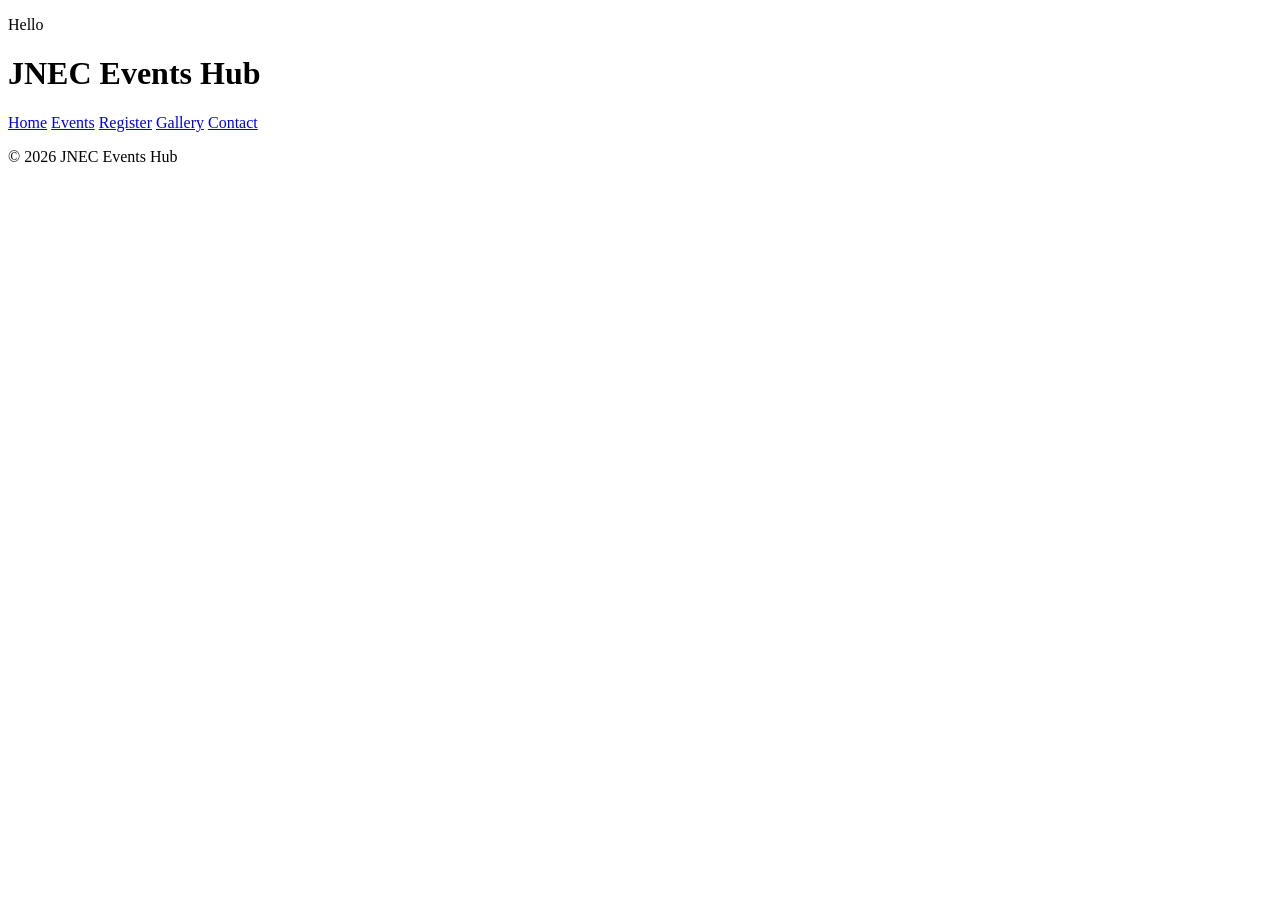
==== index.html @ 8c749107 "P2: shared shell on all pages" ====
<!DOCTYPE html>
<html lang="en">
<head>
<meta charset="UTF-8">
<meta name="viewport" content="width=device-width, initial-scale=1.0">
<title>JNEC Events Hub — Home</title>
</head>
<body>
<header id="top">
 <p>Hello</p>
<h1>JNEC Events Hub</h1>
<nav>
<a href="index.html" title="Go to home page">Home</a>
<a href="events.html">Events</a>
<a href="register.html">Register</a>
<a href="gallery.html">Gallery</a>
<a href="contact.html">Contact</a>
</nav>
</header>
<main>
<!-- page content here -->
</main>
<footer>
<p>&copy; 2026 JNEC Events Hub</p>
</footer>
</body>
</html>
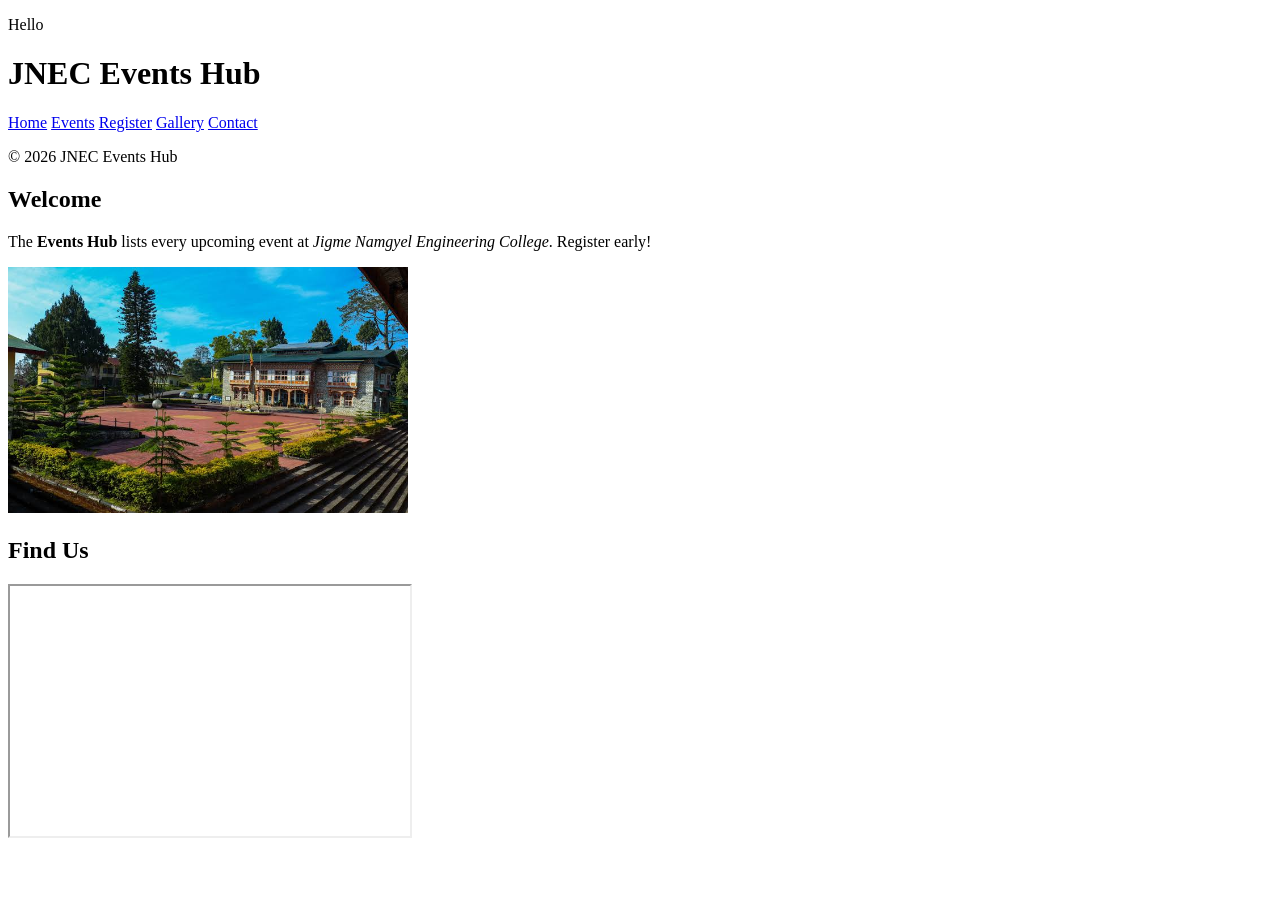
==== commit 174e2982: "P2: home page content" ====
--- a/index.html
+++ b/index.html
@@ -26,3 +26,19 @@
 </body>
 </html>
 
+<section id="welcome" class="intro">
+<h2>Welcome</h2>
+<p>The <strong>Events Hub</strong> lists every upcoming event at
+<em>Jigme Namgyel Engineering College</em>.
+<span class="highlight" title="Registrations close 3 days before each event">
+Register early!</span></p>
+<img src="media/images.jpeg" alt="JNEC campus" width="400"
+title="Our campus in Dewathang">
+</section>
+<section id="location">
+<h2>Find Us</h2>
+<iframe
+src="https://www.openstreetmap.org/export/embed.html?bbox=91.44,26.85,91.48,26.88"
+width="400" height="250" title="Campus map"></iframe>
+</section>
+
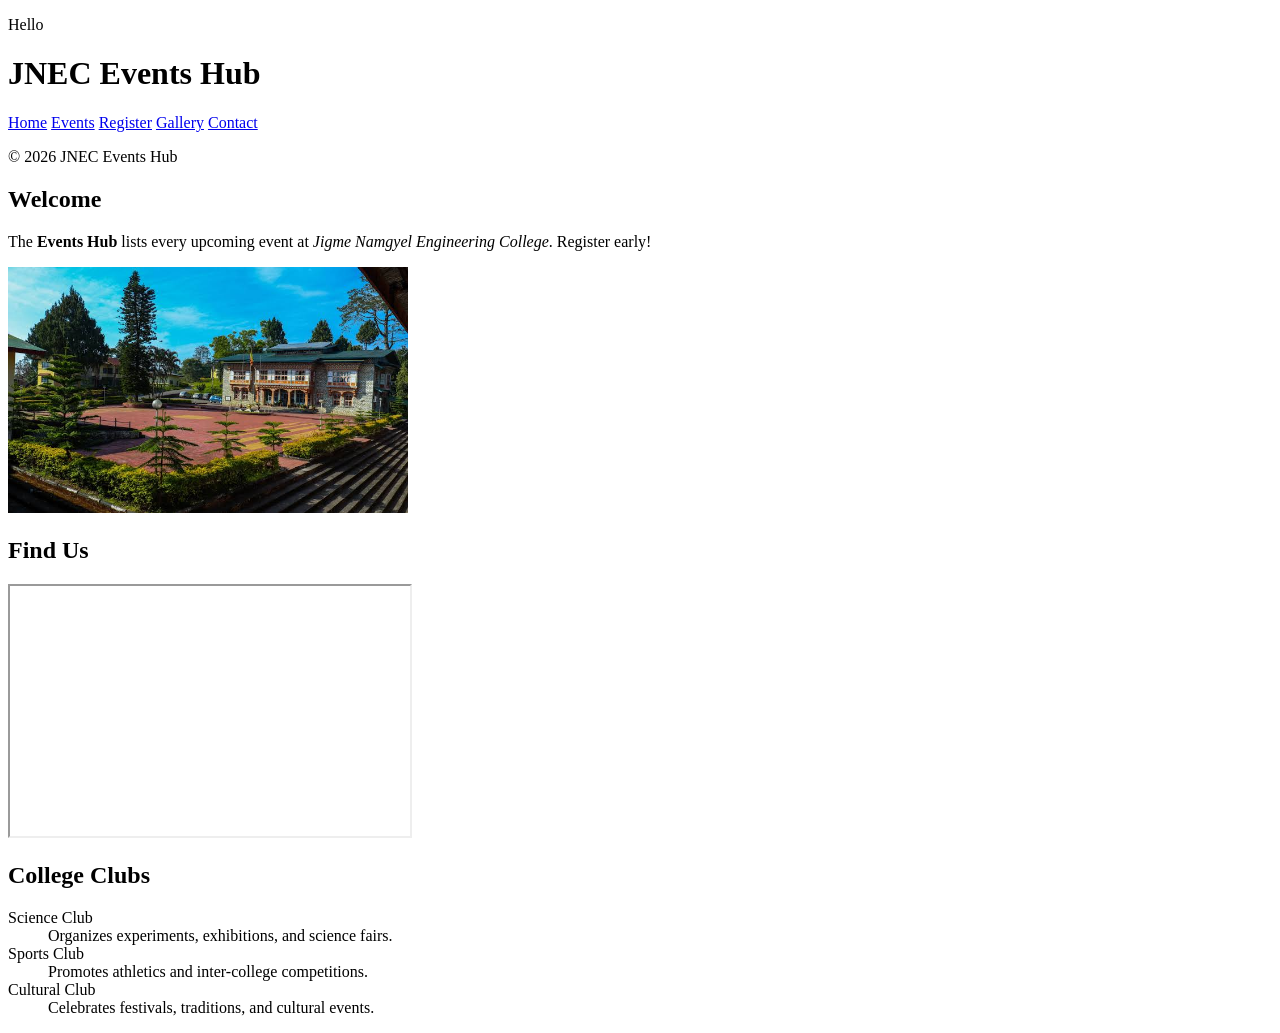
==== commit 74e839d5: "add clubs section with description list" ====
--- a/index.html
+++ b/index.html
@@ -42,3 +42,14 @@
 width="400" height="250" title="Campus map"></iframe>
 </section>
 
+<section>
+  <h2>College Clubs</h2>
+  <dl>
+    <dt>Science Club</dt>
+    <dd>Organizes experiments, exhibitions, and science fairs.</dd>
+    <dt>Sports Club</dt>
+    <dd>Promotes athletics and inter-college competitions.</dd>
+    <dt>Cultural Club</dt>
+    <dd>Celebrates festivals, traditions, and cultural events.</dd>
+  </dl>
+</section>
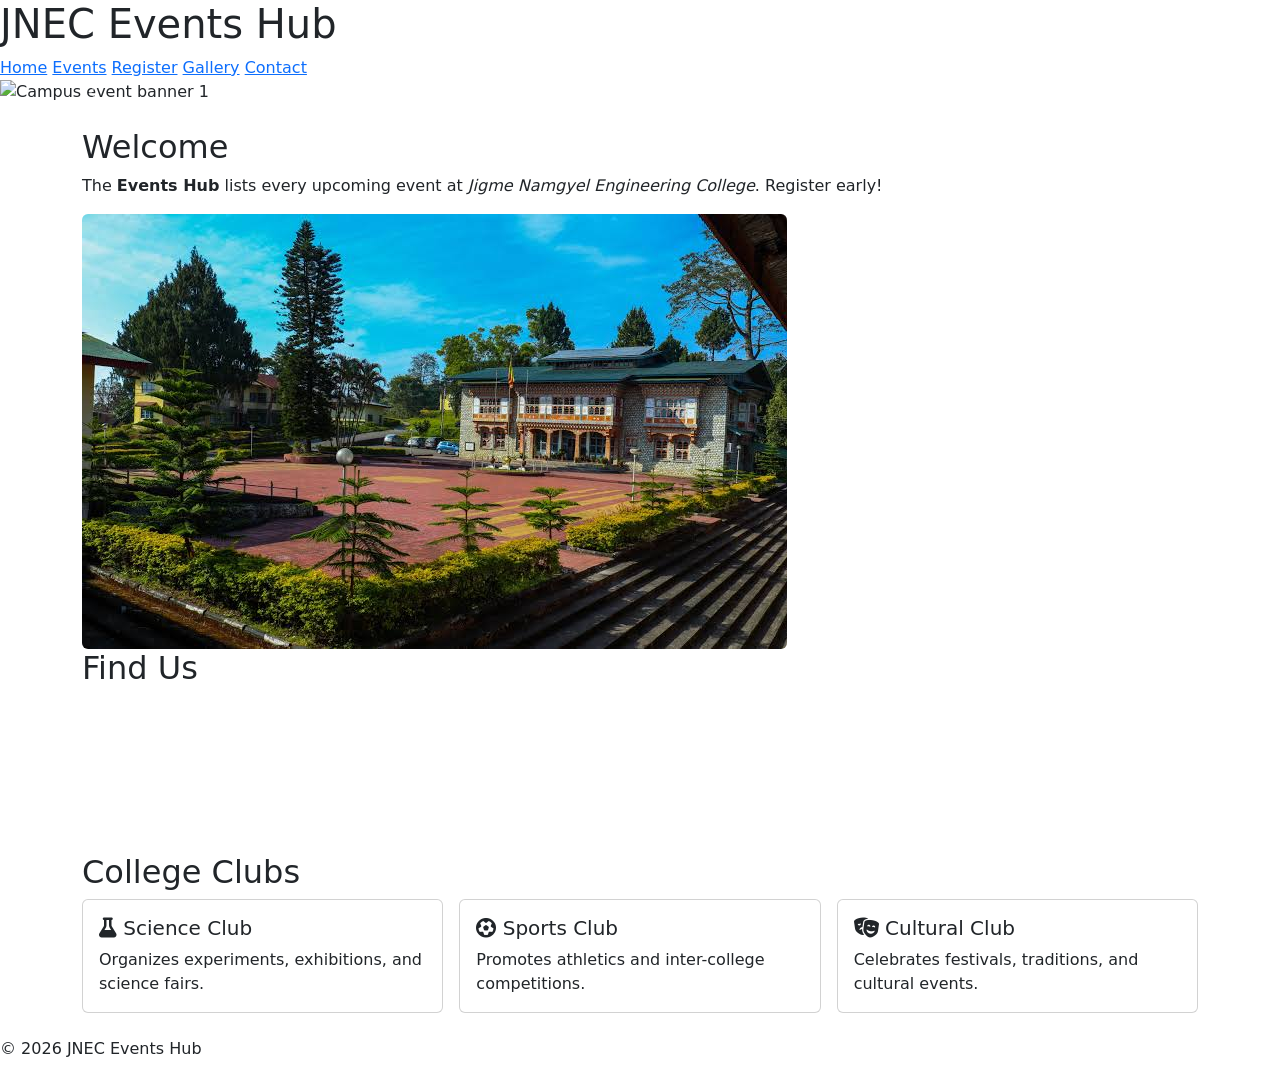
==== commit a9e8e25b: "P3: link external stylesheet" ====
--- a/index.html
+++ b/index.html
@@ -1,55 +1,106 @@
 <!DOCTYPE html>
 <html lang="en">
 <head>
-<meta charset="UTF-8">
-<meta name="viewport" content="width=device-width, initial-scale=1.0">
-<title>JNEC Events Hub — Home</title>
+  <meta charset="UTF-8">
+  <meta name="viewport" content="width=device-width, initial-scale=1.0">
+  <title>JNEC Events Hub — Home</title>
+
+  <!-- 1. Bootstrap CSS (framework) -->
+  <link href="https://cdn.jsdelivr.net/npm/bootstrap@5.3.3/dist/css/bootstrap.min.css" rel="stylesheet">
+  <!-- 2. Font Awesome (icons) -->
+  <link rel="stylesheet" href="https://cdnjs.cloudflare.com/ajax/libs/font-awesome/6.5.2/css/all.min.css">
+  <!-- 3. YOUR CSS last so you can override Bootstrap -->
+  <link rel="stylesheet" href="css/styles.css">
 </head>
 <body>
-<header id="top">
- <p>Hello</p>
-<h1>JNEC Events Hub</h1>
-<nav>
-<a href="index.html" title="Go to home page">Home</a>
-<a href="events.html">Events</a>
-<a href="register.html">Register</a>
-<a href="gallery.html">Gallery</a>
-<a href="contact.html">Contact</a>
-</nav>
-</header>
-<main>
-<!-- page content here -->
-</main>
-<footer>
-<p>&copy; 2026 JNEC Events Hub</p>
-</footer>
+  <header id="top">
+    <h1 class="hero-title">JNEC Events Hub</h1>
+    <nav>
+      <a href="index.html" title="Go to home page">Home</a>
+      <a href="events.html">Events</a>
+      <a href="register.html">Register</a>
+      <a href="gallery.html">Gallery</a>
+      <a href="contact.html">Contact</a>
+    </nav>
+  </header>
+
+  <main>
+    <!-- Bootstrap carousel: add media/banner1.jpg and media/banner2.jpg to see it in action -->
+    <div id="eventCarousel" class="carousel slide" data-bs-ride="carousel">
+      <div class="carousel-inner">
+        <div class="carousel-item active">
+          <img src="media/banner1.jpg" class="d-block w-100" alt="Campus event banner 1">
+        </div>
+        <div class="carousel-item">
+          <img src="media/banner2.jpg" class="d-block w-100" alt="Campus event banner 2">
+        </div>
+      </div>
+      <button class="carousel-control-prev" type="button" data-bs-target="#eventCarousel" data-bs-slide="prev">
+        <span class="carousel-control-prev-icon" aria-hidden="true"></span>
+        <span class="visually-hidden">Previous</span>
+      </button>
+      <button class="carousel-control-next" type="button" data-bs-target="#eventCarousel" data-bs-slide="next">
+        <span class="carousel-control-next-icon" aria-hidden="true"></span>
+        <span class="visually-hidden">Next</span>
+      </button>
+    </div>
+
+    <div class="container py-4">
+      <section id="welcome" class="intro">
+        <h2>Welcome</h2>
+        <p>The <strong>Events Hub</strong> lists every upcoming event at
+          <em>Jigme Namgyel Engineering College</em>.
+          <span class="highlight" title="Registrations close 3 days before each event">Register early!</span>
+        </p>
+        <img src="media/images.jpeg" alt="JNEC campus" class="img-fluid rounded" title="Our campus in Dewathang">
+      </section>
+
+      <section id="location">
+        <h2>Find Us</h2>
+        <div class="map-frame">
+          <iframe
+            src="https://www.openstreetmap.org/export/embed.html?bbox=91.44,26.85,91.48,26.88"
+            title="Campus map" loading="lazy"></iframe>
+        </div>
+      </section>
+
+      <section id="clubs">
+        <h2>College Clubs</h2>
+        <div class="row g-3">
+          <div class="col-md-4">
+            <div class="card h-100">
+              <div class="card-body">
+                <h5 class="card-title"><i class="fa-solid fa-flask"></i> Science Club</h5>
+                <p class="card-text">Organizes experiments, exhibitions, and science fairs.</p>
+              </div>
+            </div>
+          </div>
+          <div class="col-md-4">
+            <div class="card h-100">
+              <div class="card-body">
+                <h5 class="card-title"><i class="fa-solid fa-futbol"></i> Sports Club</h5>
+                <p class="card-text">Promotes athletics and inter-college competitions.</p>
+              </div>
+            </div>
+          </div>
+          <div class="col-md-4">
+            <div class="card h-100">
+              <div class="card-body">
+                <h5 class="card-title"><i class="fa-solid fa-masks-theater"></i> Cultural Club</h5>
+                <p class="card-text">Celebrates festivals, traditions, and cultural events.</p>
+              </div>
+            </div>
+          </div>
+        </div>
+      </section>
+    </div>
+  </main>
+
+  <footer>
+    <p>&copy; 2026 JNEC Events Hub</p>
+  </footer>
+
+  <!-- Bootstrap JS — must be last, just before </body> (carousel needs this) -->
+  <script src="https://cdn.jsdelivr.net/npm/bootstrap@5.3.3/dist/js/bootstrap.bundle.min.js"></script>
 </body>
 </html>
-
-<section id="welcome" class="intro">
-<h2>Welcome</h2>
-<p>The <strong>Events Hub</strong> lists every upcoming event at
-<em>Jigme Namgyel Engineering College</em>.
-<span class="highlight" title="Registrations close 3 days before each event">
-Register early!</span></p>
-<img src="media/images.jpeg" alt="JNEC campus" width="400"
-title="Our campus in Dewathang">
-</section>
-<section id="location">
-<h2>Find Us</h2>
-<iframe
-src="https://www.openstreetmap.org/export/embed.html?bbox=91.44,26.85,91.48,26.88"
-width="400" height="250" title="Campus map"></iframe>
-</section>
-
-<section>
-  <h2>College Clubs</h2>
-  <dl>
-    <dt>Science Club</dt>
-    <dd>Organizes experiments, exhibitions, and science fairs.</dd>
-    <dt>Sports Club</dt>
-    <dd>Promotes athletics and inter-college competitions.</dd>
-    <dt>Cultural Club</dt>
-    <dd>Celebrates festivals, traditions, and cultural events.</dd>
-  </dl>
-</section>
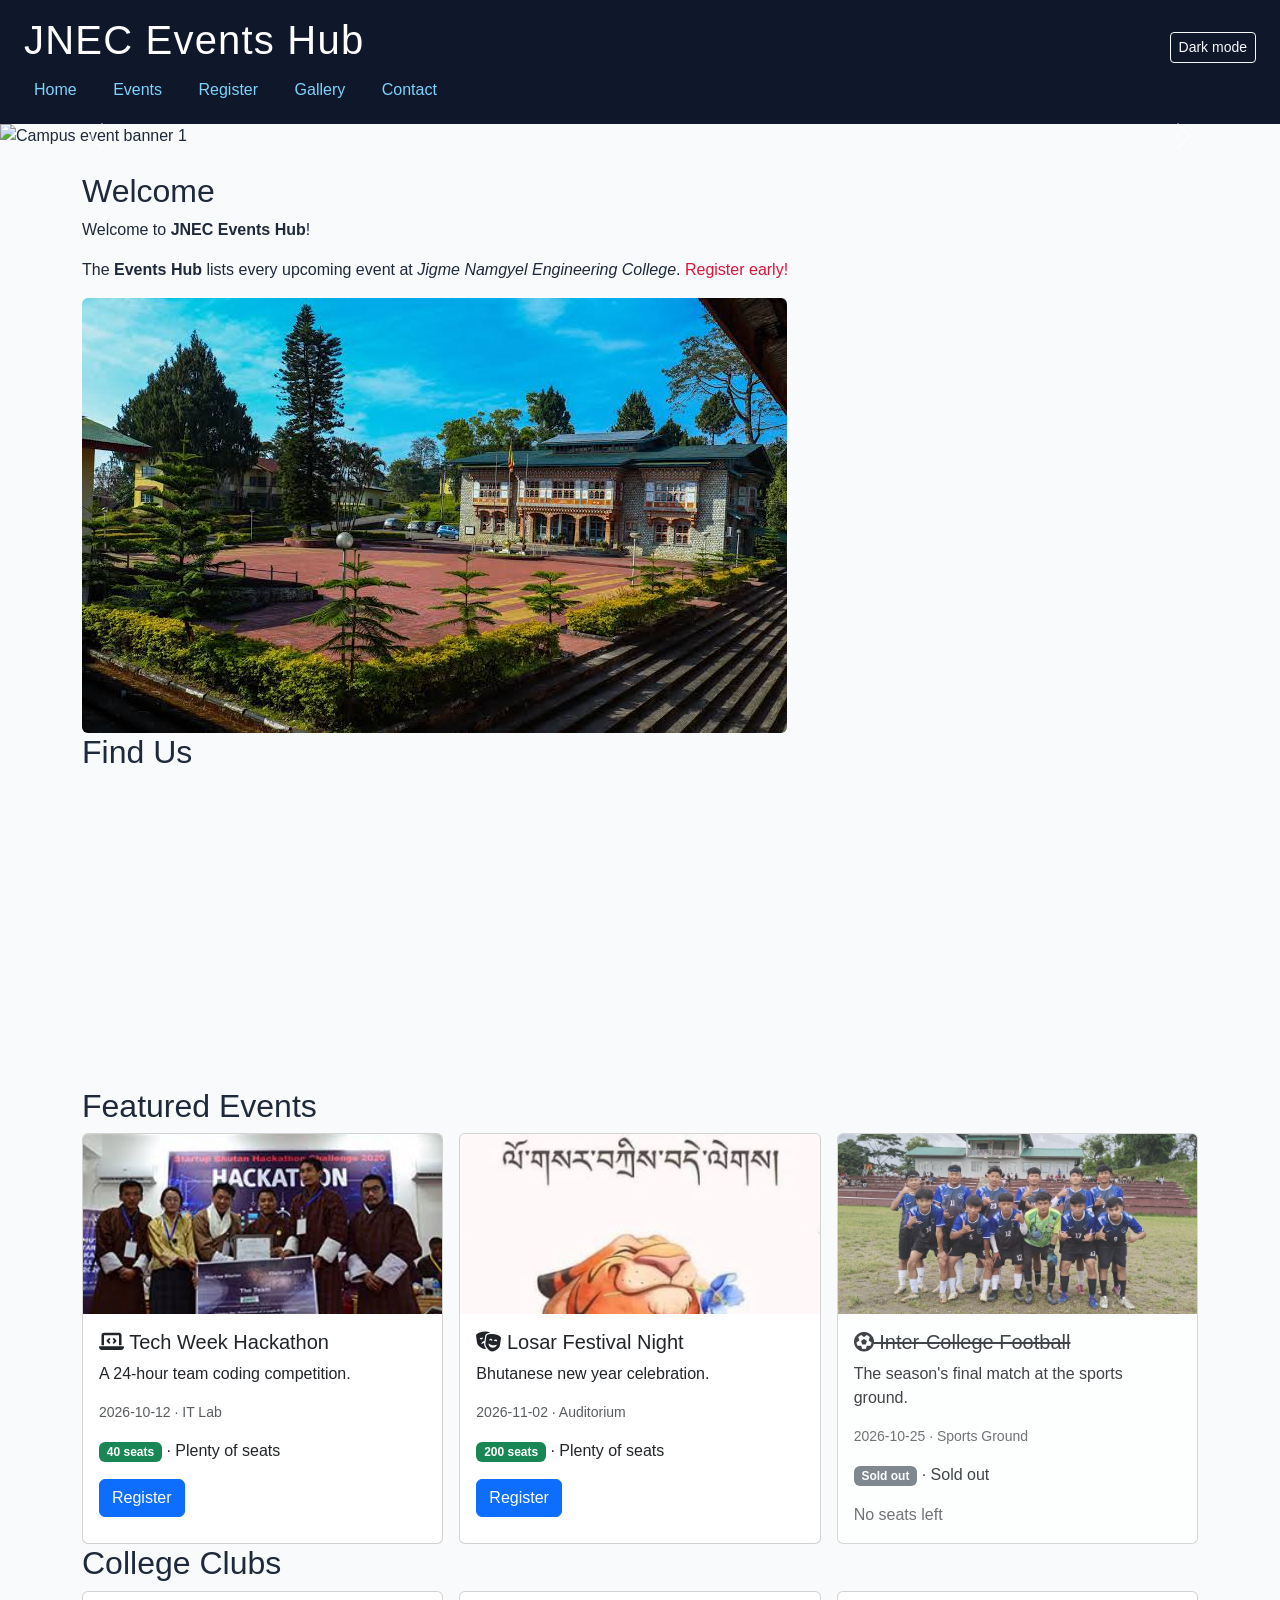
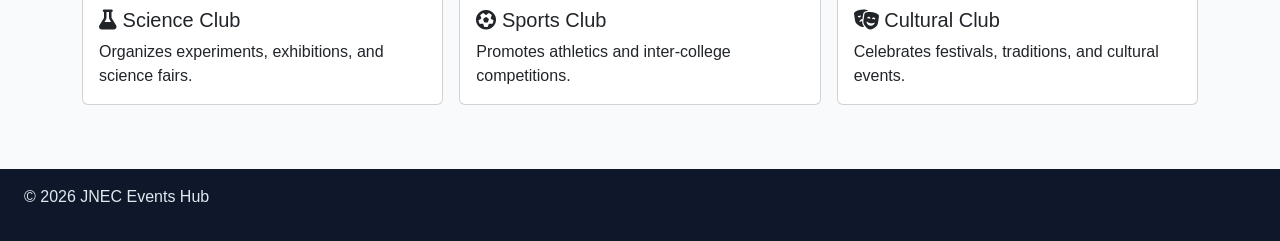
==== commit 0e1f4bf6: "Practical IV: add JS - events array, search/filter, form validation, dark mode, footer year" ====
--- a/index.html
+++ b/index.html
@@ -15,6 +15,7 @@
 <body>
   <header id="top">
     <h1 class="hero-title">JNEC Events Hub</h1>
+    <button type="button" id="darkToggle" class="btn btn-sm btn-outline-light">Dark mode</button>
     <nav>
       <a href="index.html" title="Go to home page">Home</a>
       <a href="events.html">Events</a>
@@ -48,6 +49,7 @@
     <div class="container py-4">
       <section id="welcome" class="intro">
         <h2>Welcome</h2>
+        <p id="welcomeMsg">Welcome.</p>
         <p>The <strong>Events Hub</strong> lists every upcoming event at
           <em>Jigme Namgyel Engineering College</em>.
           <span class="highlight" title="Registrations close 3 days before each event">Register early!</span>
@@ -62,6 +64,11 @@
             src="https://www.openstreetmap.org/export/embed.html?bbox=91.44,26.85,91.48,26.88"
             title="Campus map" loading="lazy"></iframe>
         </div>
+      </section>
+
+      <section id="featured">
+        <h2>Featured Events</h2>
+        <div class="row g-3" id="home-events"></div>
       </section>
 
       <section id="clubs">
@@ -97,10 +104,11 @@
   </main>
 
   <footer>
-    <p>&copy; 2026 JNEC Events Hub</p>
+    <p>&copy; <span id="year"></span> JNEC Events Hub</p>
   </footer>
 
   <!-- Bootstrap JS — must be last, just before </body> (carousel needs this) -->
   <script src="https://cdn.jsdelivr.net/npm/bootstrap@5.3.3/dist/js/bootstrap.bundle.min.js"></script>
+  <script src="js/main.js"></script>
 </body>
 </html>
--- a/css/styles.css
+++ b/css/styles.css
@@ -0,0 +1,110 @@
+/* FILE: css/styles.css — JNEC Events Hub */
+
+body {
+  font-family: "Segoe UI", Arial, sans-serif;
+  color: #1e293b;
+  background: #f8fafc;
+}
+
+header {
+  background: #0f172a;
+  color: #fff;
+  padding: 16px 24px;
+}
+
+.hero-title {
+  margin: 0 0 8px 0;
+  letter-spacing: 0.03em;
+}
+
+nav a {
+  color: #7dd3fc;
+  margin-right: 12px;
+  text-decoration: none;
+  padding: 6px 10px;
+  display: inline-block;
+}
+
+nav a:hover {
+  color: #38bdf8;
+}
+
+#darkToggle {
+  float: right;
+  margin-top: -40px;
+}
+
+footer {
+  background: #0f172a;
+  color: #e2e8f0;
+  padding: 16px 24px;
+  margin-top: 40px;
+}
+
+.map-frame iframe {
+  width: 100%;
+  height: 300px;
+  border: 0;
+}
+
+.highlight {
+  color: crimson;
+}
+
+.event-card img {
+  height: 180px;
+  object-fit: cover;
+}
+
+/* ----- validation & JS-driven states ----- */
+.error {
+  color: #b91c1c;
+  font-size: 0.9rem;
+  display: block;
+  margin-top: 0.25rem;
+}
+
+.is-invalid {
+  border-color: #b91c1c !important;
+}
+
+.sold-out-card {
+  opacity: 0.85;
+}
+
+.sold-out-card .card-title {
+  text-decoration: line-through;
+}
+
+.seats-hint {
+  font-size: 0.95rem;
+  color: #0369a1;
+}
+
+/* ----- dark mode ----- */
+body.dark {
+  background: #0f172a;
+  color: #e2e8f0;
+}
+
+body.dark header,
+body.dark footer {
+  background: #020617;
+}
+
+body.dark .card {
+  background: #1e293b;
+  color: #e2e8f0;
+  border-color: #334155;
+}
+
+body.dark h2 {
+  color: #7dd3fc;
+}
+
+@media (max-width: 600px) {
+  nav a {
+    display: block;
+    margin: 4px 0;
+  }
+}
